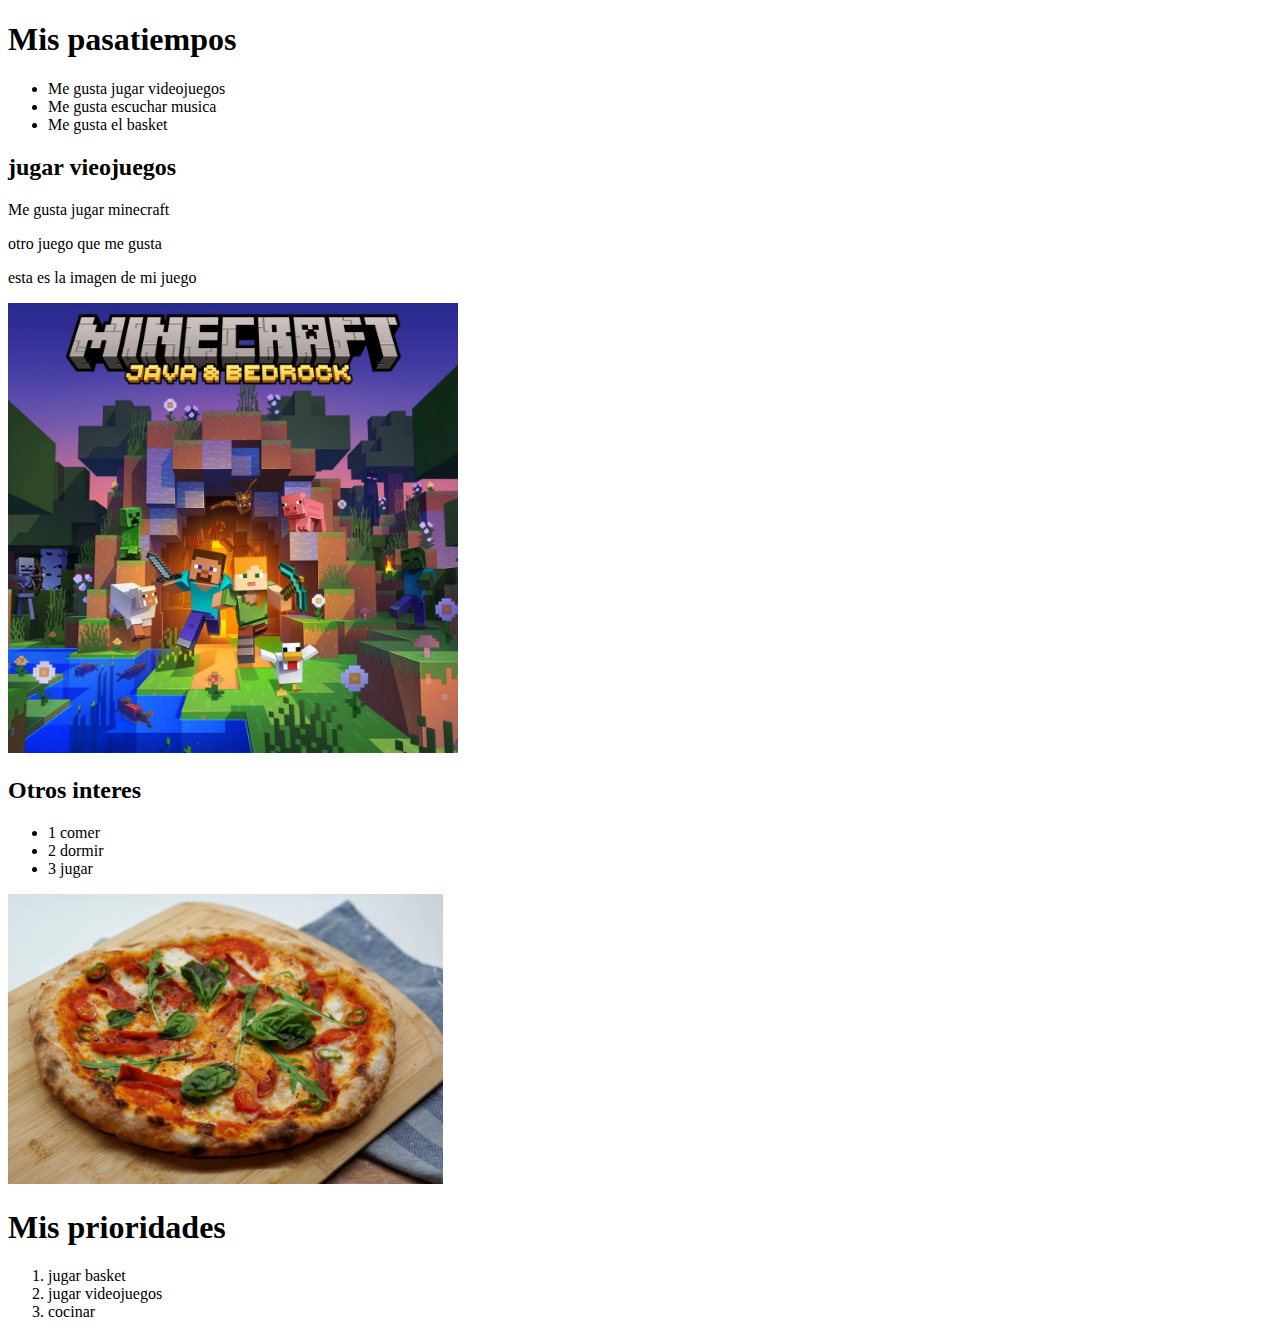
==== HTML/02_EJERCICIO/index.html @ 223bd92a "ok" ====
<!DOCTYPE html> 
<html lang="es">
<link real="stylesheet" href="style.css">
<head>
    <title>Mis pasatiempo</title>
 </head>
 <body>
    <!--En cabezado-->
    <header>
        <h1>Mis pasatiempos</h1>
        <nav>
            <!--menu de navegacion-->
            <ul>
                <li> <a herf="#">Me gusta jugar videojuegos</a></li>
                <li> <a herf="#">Me gusta escuchar musica</a></li>
                <li> <a herf="#">Me gusta el basket</a></li>
            </ul>
        </nav>
        </header>
        <main>
            <section>
                <h2>jugar vieojuegos</h2>
                <p> Me gusta jugar minecraft</p>
                <p> otro juego que me gusta </p>
                <p> esta es la imagen de mi juego</p>
                <img src="/HTML/02_EJERCICIO/img/minecraft.webp" height="450">
                </section>
            </section>
            <h2> Otros interes </h2>
            <ul>
                <li> <a herf="#"> 1 comer</a></li>
                <li> <a herf="#"> 2 dormir</a></li>
                <li> <a herf="#"> 3 jugar</a></li>
            </ul>
            <img src="/HTML/02_EJERCICIO/img/pizza.avif" height="290">
            <h1> Mis prioridades</h1>
            <ol>
                <li> jugar basket</li>
                <li> jugar videojuegos</li>
                <li> cocinar</li>
                </ol>
                <figure>
                    <img src="/HTML/02_EJERCICIO/img/nnnnn.jpg" height="290"
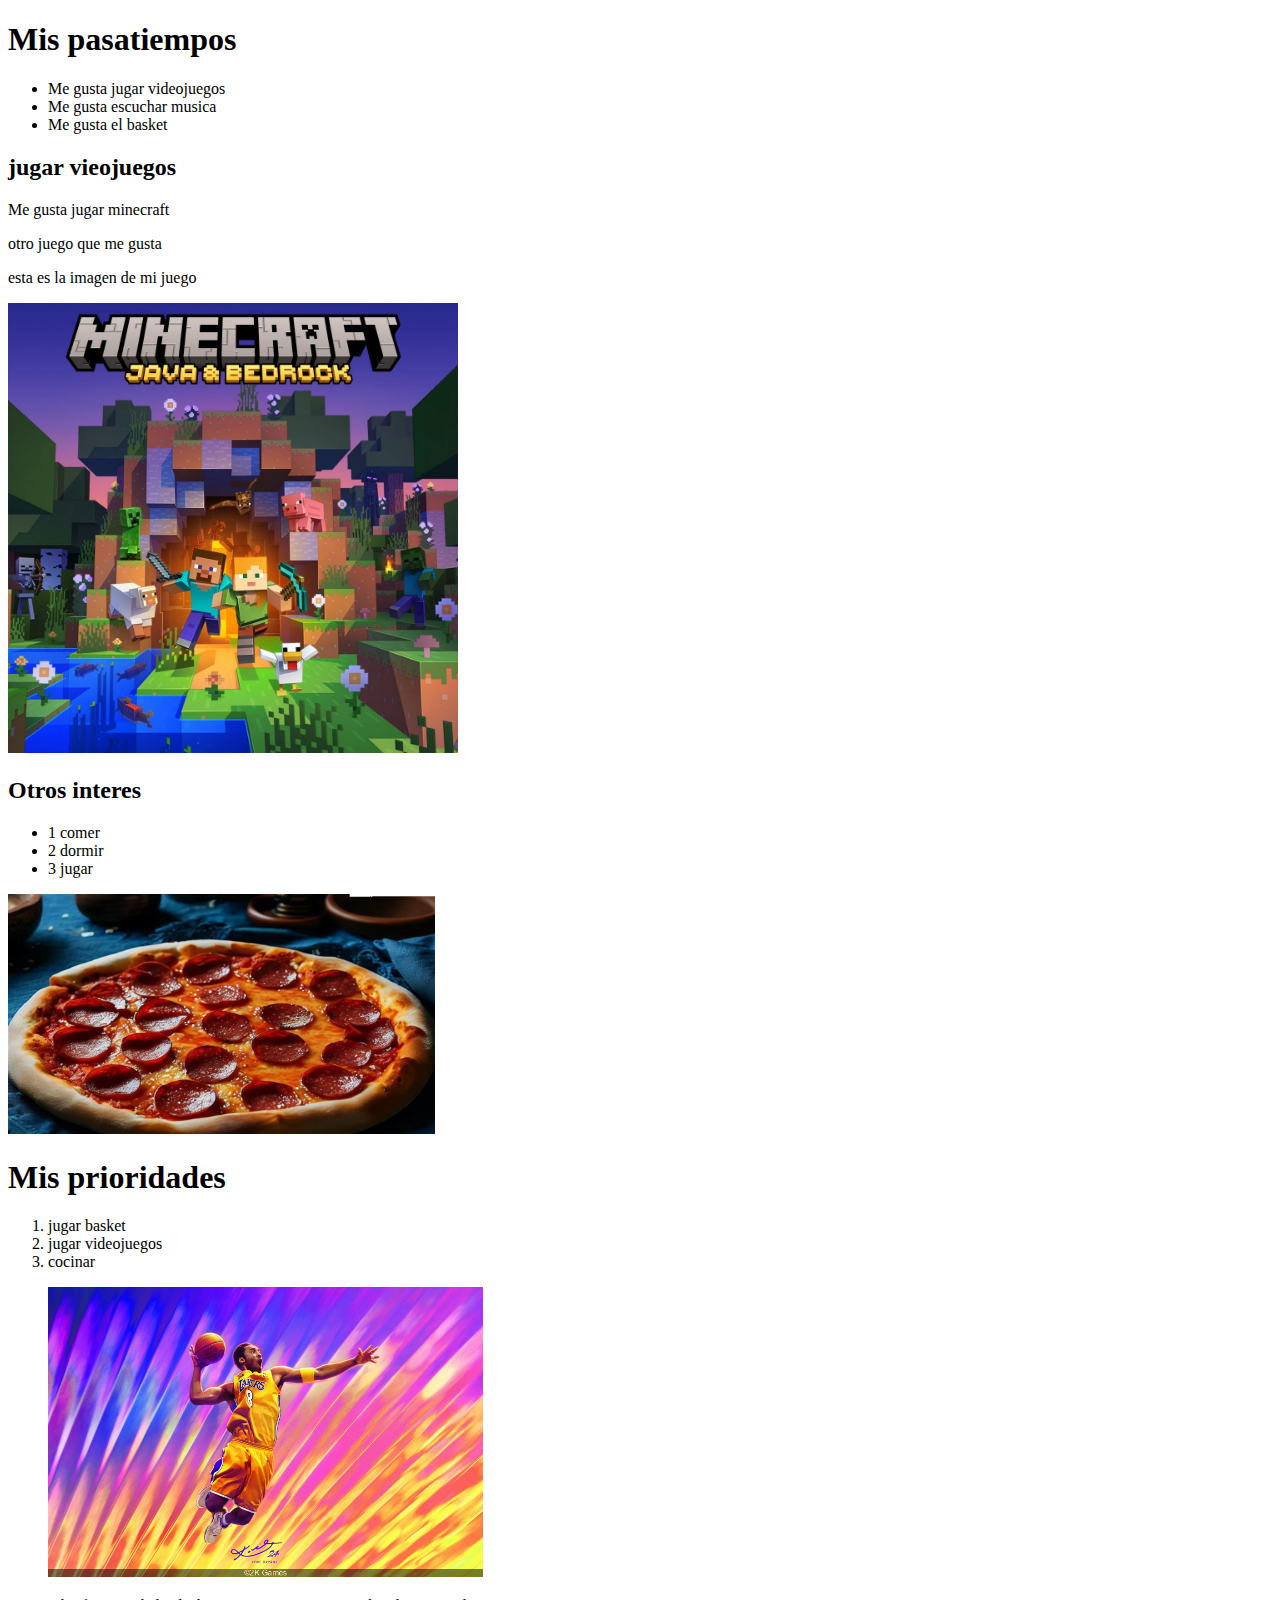
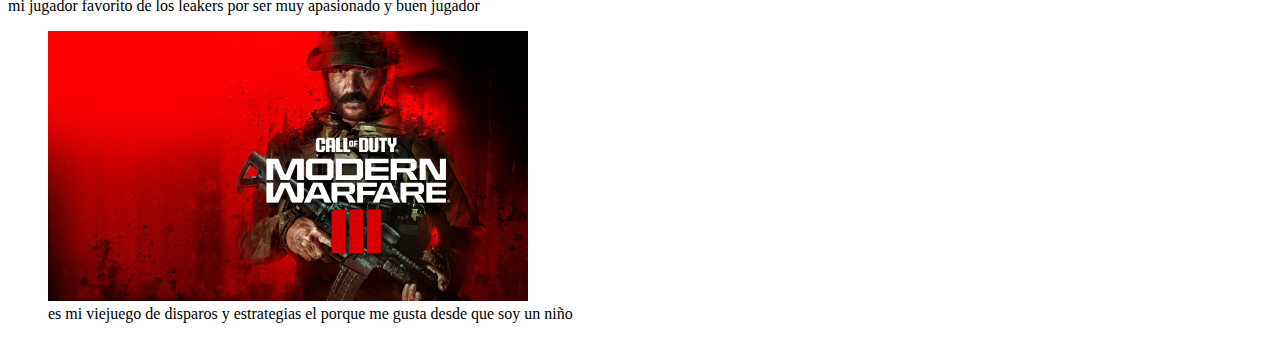
==== commit ab7a810e: "ok" ====
--- a/HTML/02_EJERCICIO/index.html
+++ b/HTML/02_EJERCICIO/index.html
@@ -3,19 +3,19 @@
 <link real="stylesheet" href="style.css">
 <head>
     <title>Mis pasatiempo</title>
- </head>
- <body>
-    <!--En cabezado-->
-    <header>
-        <h1>Mis pasatiempos</h1>
-        <nav>
+    </head>
+    <body>
+        <!--En cabezado-->
+        <header>
+            <h1>Mis pasatiempos</h1>
+            <nav>
             <!--menu de navegacion-->
             <ul>
                 <li> <a herf="#">Me gusta jugar videojuegos</a></li>
                 <li> <a herf="#">Me gusta escuchar musica</a></li>
                 <li> <a herf="#">Me gusta el basket</a></li>
             </ul>
-        </nav>
+            </nav>
         </header>
         <main>
             <section>
@@ -32,7 +32,7 @@
                 <li> <a herf="#"> 2 dormir</a></li>
                 <li> <a herf="#"> 3 jugar</a></li>
             </ul>
-            <img src="/HTML/02_EJERCICIO/img/pizza.avif" height="290">
+            <img src="img/2pizza.webp" height="240">
             <h1> Mis prioridades</h1>
             <ol>
                 <li> jugar basket</li>
@@ -40,9 +40,14 @@
                 <li> cocinar</li>
                 </ol>
                 <figure>
-                    <img src="/HTML/02_EJERCICIO/img/nnnnn.jpg" height="290" 
-
-
-
-               
-            +                    <img src="img/nnnnn.jpg" height="290" alt="basket">
+                </figure> mi jugador favorito de los leakers por ser muy apasionado y buen jugador </figcaption>
+            </figure>
+            <figure>
+                    <img src="img/call.jpg" height="270" alt="call of duty">
+                    <figcaption> es mi viejuego de disparos y estrategias el porque me gusta desde que soy un niño </figcaption>
+                </figure>
+            </section>
+        </main>
+    <body>
+<html>